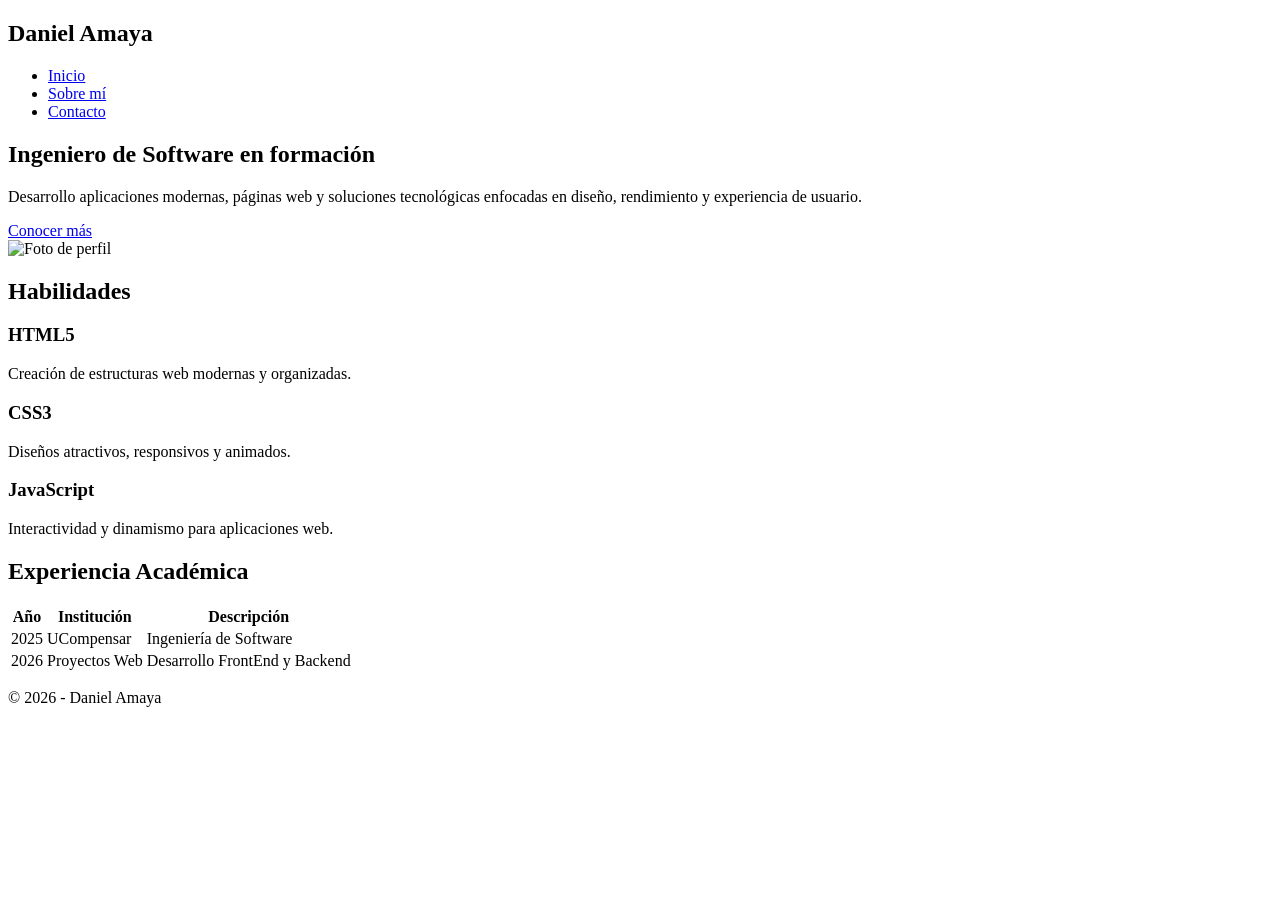
==== index.html @ d917c450 "Subiendo pagina web" ====
<!DOCTYPE html>
<html lang="es">
<head>
    <meta charset="UTF-8">
    <meta name="viewport" content="width=device-width, initial-scale=1.0">
    <title>Daniel Amaya | Portafolio</title>
    <link rel="stylesheet" href="style.css">
</head>
<body>

    <header>
        <nav>
            <h1 class="logo">Daniel Amaya</h1>

            <ul>
                <li><a href="index.html">Inicio</a></li>
                <li><a href="sobre-mi.html">Sobre mí</a></li>
                <li><a href="contacto.html">Contacto</a></li>
            </ul>
        </nav>
    </header>

    <section class="hero">

        <div class="hero-text">
            <h2>Ingeniero de Software en formación</h2>

            <p>
                Desarrollo aplicaciones modernas, páginas web
                y soluciones tecnológicas enfocadas en diseño,
                rendimiento y experiencia de usuario.
            </p>

            <a href="sobre-mi.html" class="btn">
                Conocer más
            </a>
        </div>

        <div class="hero-image">
            <img src="img/perfil.jpg" alt="Foto de perfil">
        </div>

    </section>

    <section class="skills">

        <h2>Habilidades</h2>

        <div class="cards">

            <div class="card">
                <h3>HTML5</h3>
                <p>Creación de estructuras web modernas y organizadas.</p>
            </div>

            <div class="card">
                <h3>CSS3</h3>
                <p>Diseños atractivos, responsivos y animados.</p>
            </div>

            <div class="card">
                <h3>JavaScript</h3>
                <p>Interactividad y dinamismo para aplicaciones web.</p>
            </div>

        </div>

    </section>

    <section class="tabla-section">

        <h2>Experiencia Académica</h2>

        <table>

            <tr>
                <th>Año</th>
                <th>Institución</th>
                <th>Descripción</th>
            </tr>

            <tr>
                <td>2025</td>
                <td>UCompensar</td>
                <td>Ingeniería de Software</td>
            </tr>

            <tr>
                <td>2026</td>
                <td>Proyectos Web</td>
                <td>Desarrollo FrontEnd y Backend</td>
            </tr>

        </table>

    </section>

    <footer>
        <p>© 2026 - Daniel Amaya</p>
    </footer>

    <script src="script.js"></script>

</body>
</html>
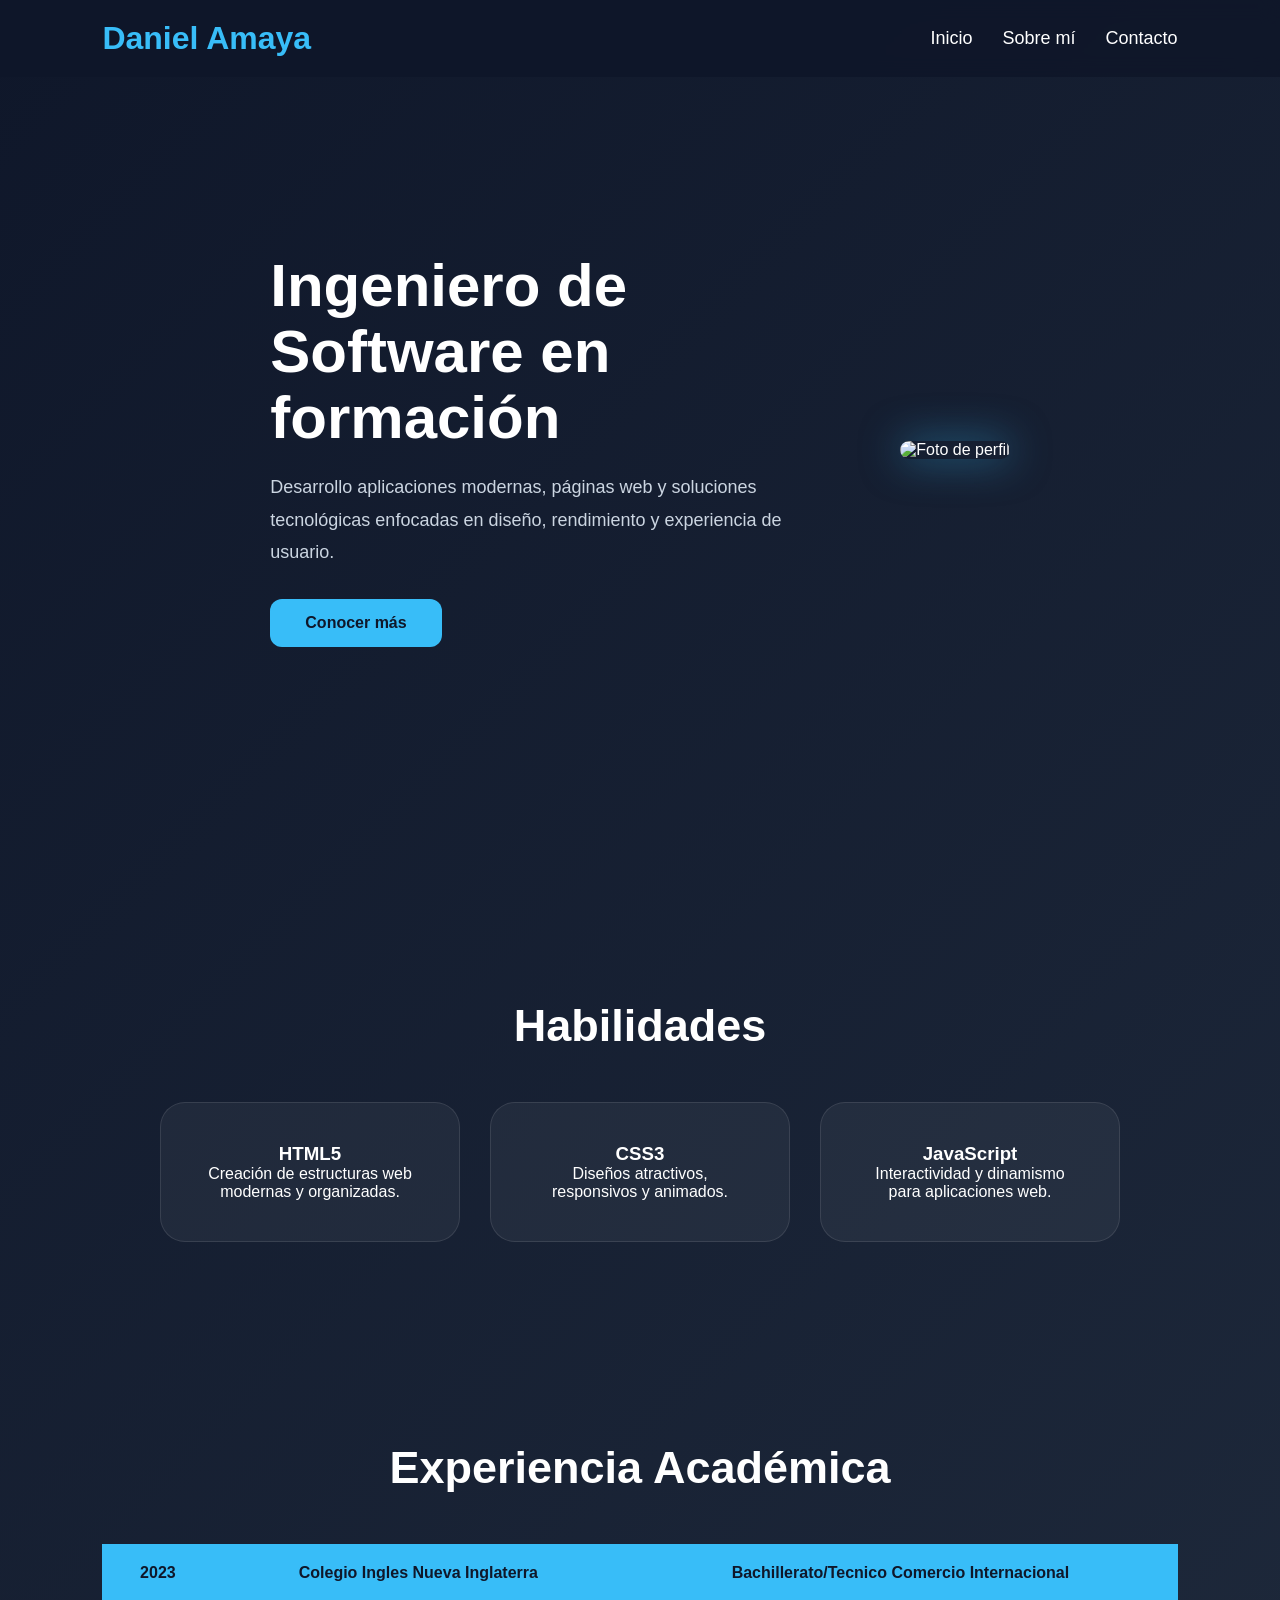
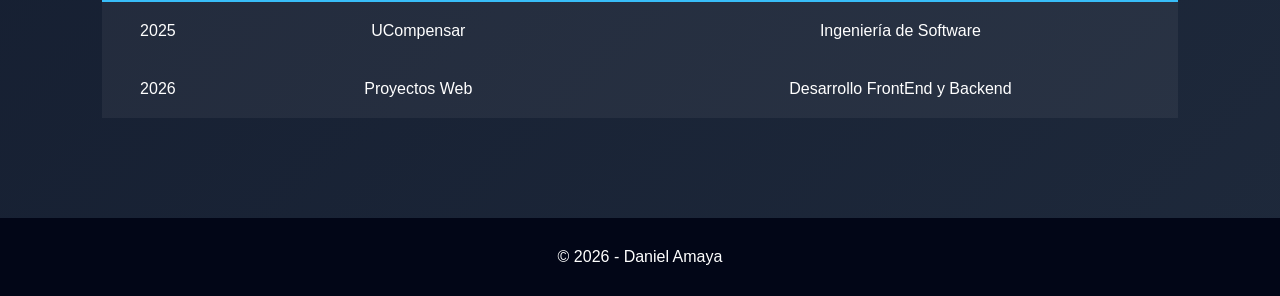
==== commit dbf775ce: "Final" ====
--- a/index.html
+++ b/index.html
@@ -1,15 +1,26 @@
 <!DOCTYPE html>
 <html lang="es">
+
 <head>
     <meta charset="UTF-8">
     <meta name="viewport" content="width=device-width, initial-scale=1.0">
+
     <title>Daniel Amaya | Portafolio</title>
-    <link rel="stylesheet" href="style.css">
+
+    <link rel="stylesheet" href="./style.css">
+
+    <link rel="preconnect" href="https://fonts.googleapis.com">
+
+    <link href="https://fonts.googleapis.com/css2?family=Poppins:wght@300;400;600;700&display=swap"
+        rel="stylesheet">
 </head>
+
 <body>
 
     <header>
+
         <nav>
+
             <h1 class="logo">Daniel Amaya</h1>
 
             <ul>
@@ -17,27 +28,34 @@
                 <li><a href="sobre-mi.html">Sobre mí</a></li>
                 <li><a href="contacto.html">Contacto</a></li>
             </ul>
+
         </nav>
+
     </header>
 
     <section class="hero">
 
         <div class="hero-text">
-            <h2>Ingeniero de Software en formación</h2>
+
+            <h2>
+                Ingeniero de Software en formación
+            </h2>
 
             <p>
-                Desarrollo aplicaciones modernas, páginas web
-                y soluciones tecnológicas enfocadas en diseño,
+                Desarrollo aplicaciones modernas, páginas web y soluciones tecnológicas enfocadas en diseño,
                 rendimiento y experiencia de usuario.
             </p>
 
             <a href="sobre-mi.html" class="btn">
                 Conocer más
             </a>
+
         </div>
 
         <div class="hero-image">
+
             <img src="img/perfil.jpg" alt="Foto de perfil">
+
         </div>
 
     </section>
@@ -50,17 +68,26 @@
 
             <div class="card">
                 <h3>HTML5</h3>
-                <p>Creación de estructuras web modernas y organizadas.</p>
+
+                <p>
+                    Creación de estructuras web modernas y organizadas.
+                </p>
             </div>
 
             <div class="card">
                 <h3>CSS3</h3>
-                <p>Diseños atractivos, responsivos y animados.</p>
+
+                <p>
+                    Diseños atractivos, responsivos y animados.
+                </p>
             </div>
 
             <div class="card">
                 <h3>JavaScript</h3>
-                <p>Interactividad y dinamismo para aplicaciones web.</p>
+
+                <p>
+                    Interactividad y dinamismo para aplicaciones web.
+                </p>
             </div>
 
         </div>
@@ -74,9 +101,9 @@
         <table>
 
             <tr>
-                <th>Año</th>
-                <th>Institución</th>
-                <th>Descripción</th>
+                <th>2023</th>
+                <th>Colegio Ingles Nueva Inglaterra</th>
+                <th>Bachillerato/Tecnico Comercio Internacional</th>
             </tr>
 
             <tr>
@@ -96,10 +123,15 @@
     </section>
 
     <footer>
-        <p>© 2026 - Daniel Amaya</p>
+
+        <p>
+            © 2026 - Daniel Amaya
+        </p>
+
     </footer>
 
     <script src="script.js"></script>
 
 </body>
+
 </html>
--- a/style.css
+++ b/style.css
@@ -0,0 +1,229 @@
+*{
+    margin:0;
+    padding:0;
+    box-sizing:border-box;
+    font-family:'Poppins',sans-serif;
+}
+
+body{
+    background:linear-gradient(135deg,#0f172a,#1e293b);
+    color:white;
+    overflow-x:hidden;
+}
+
+/* NAVBAR */
+
+header{
+    position:fixed;
+    width:100%;
+    top:0;
+    left:0;
+    background:rgba(15,23,42,0.9);
+    backdrop-filter:blur(10px);
+    z-index:1000;
+    padding:20px 8%;
+}
+
+nav{
+    display:flex;
+    justify-content:space-between;
+    align-items:center;
+}
+
+.logo{
+    font-size:32px;
+    color:#38bdf8;
+    font-weight:bold;
+}
+
+nav ul{
+    display:flex;
+    list-style:none;
+    gap:30px;
+}
+
+nav a{
+    text-decoration:none;
+    color:white;
+    font-size:18px;
+    transition:0.3s;
+}
+
+nav a:hover{
+    color:#38bdf8;
+}
+
+/* HERO */
+
+.hero{
+    min-height:100vh;
+    display:flex;
+    justify-content:center;
+    align-items:center;
+    gap:80px;
+    padding:120px 8%;
+    flex-wrap:wrap;
+}
+
+.hero-text{
+    max-width:550px;
+}
+
+.hero-text h2{
+    font-size:60px;
+    margin-bottom:20px;
+    line-height:1.1;
+}
+
+.hero-text p{
+    font-size:18px;
+    line-height:1.8;
+    margin-bottom:30px;
+    color:#cbd5e1;
+}
+
+.btn{
+    display:inline-block;
+    padding:15px 35px;
+    background:#38bdf8;
+    color:#0f172a;
+    border-radius:12px;
+    font-weight:bold;
+    text-decoration:none;
+    transition:0.3s;
+}
+
+.btn:hover{
+    transform:scale(1.05);
+    box-shadow:0 0 20px #38bdf8;
+}
+
+/* FOTO */
+
+.hero-image img{
+    width:350px;
+    border-radius:30px;
+    box-shadow:0 0 40px rgba(56,189,248,0.5);
+}
+
+/* SKILLS */
+
+.skills{
+    padding:100px 8%;
+    text-align:center;
+}
+
+.skills h2{
+    font-size:45px;
+    margin-bottom:50px;
+}
+
+.cards{
+    display:flex;
+    justify-content:center;
+    gap:30px;
+    flex-wrap:wrap;
+}
+
+.card{
+    background:rgba(255,255,255,0.05);
+    border:1px solid rgba(255,255,255,0.1);
+    padding:40px;
+    width:300px;
+    border-radius:25px;
+}
+
+/* TABLA */
+
+.tabla-section{
+    padding:100px 8%;
+}
+
+.tabla-section h2{
+    text-align:center;
+    font-size:45px;
+    margin-bottom:50px;
+}
+
+table{
+    width:100%;
+    border-collapse:collapse;
+}
+
+th{
+    background:#38bdf8;
+    color:#0f172a;
+}
+
+th,td{
+    padding:20px;
+    text-align:center;
+}
+
+tr{
+    background:rgba(255,255,255,0.05);
+}
+
+/* ABOUT */
+
+.about{
+    min-height:100vh;
+    padding:150px 10%;
+    text-align:center;
+}
+
+.about h2{
+    font-size:55px;
+    margin-bottom:30px;
+}
+
+/* CONTACTO */
+
+.contacto{
+    min-height:100vh;
+    padding:150px 10%;
+    text-align:center;
+}
+
+.contacto h2{
+    font-size:50px;
+    margin-bottom:40px;
+}
+
+form{
+    max-width:600px;
+    margin:auto;
+    display:flex;
+    flex-direction:column;
+    gap:25px;
+}
+
+input,textarea{
+    padding:18px;
+    border:none;
+    border-radius:15px;
+    background:#1e293b;
+    color:white;
+}
+
+textarea{
+    height:180px;
+}
+
+button{
+    padding:18px;
+    border:none;
+    border-radius:15px;
+    background:#38bdf8;
+    color:#0f172a;
+    font-weight:bold;
+    cursor:pointer;
+}
+
+/* FOOTER */
+
+footer{
+    padding:30px;
+    text-align:center;
+    background:#020617;
+}
